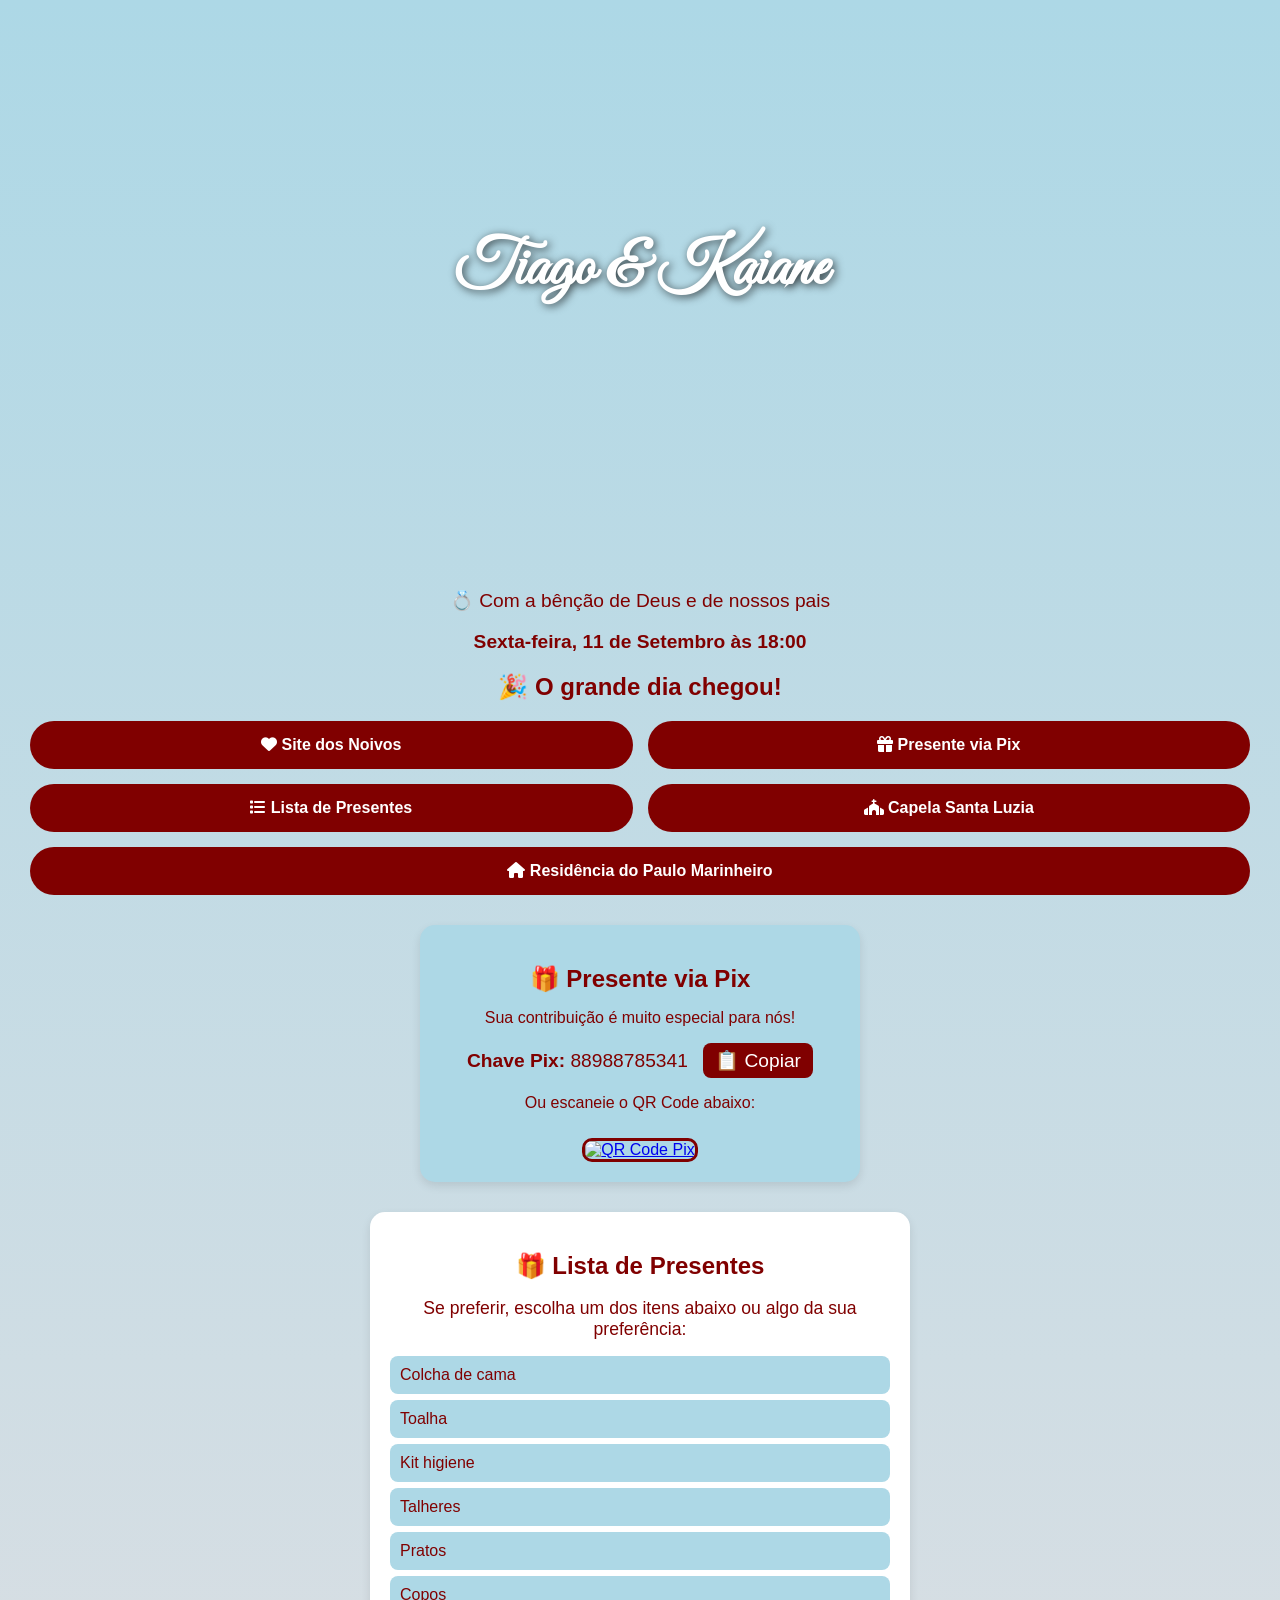
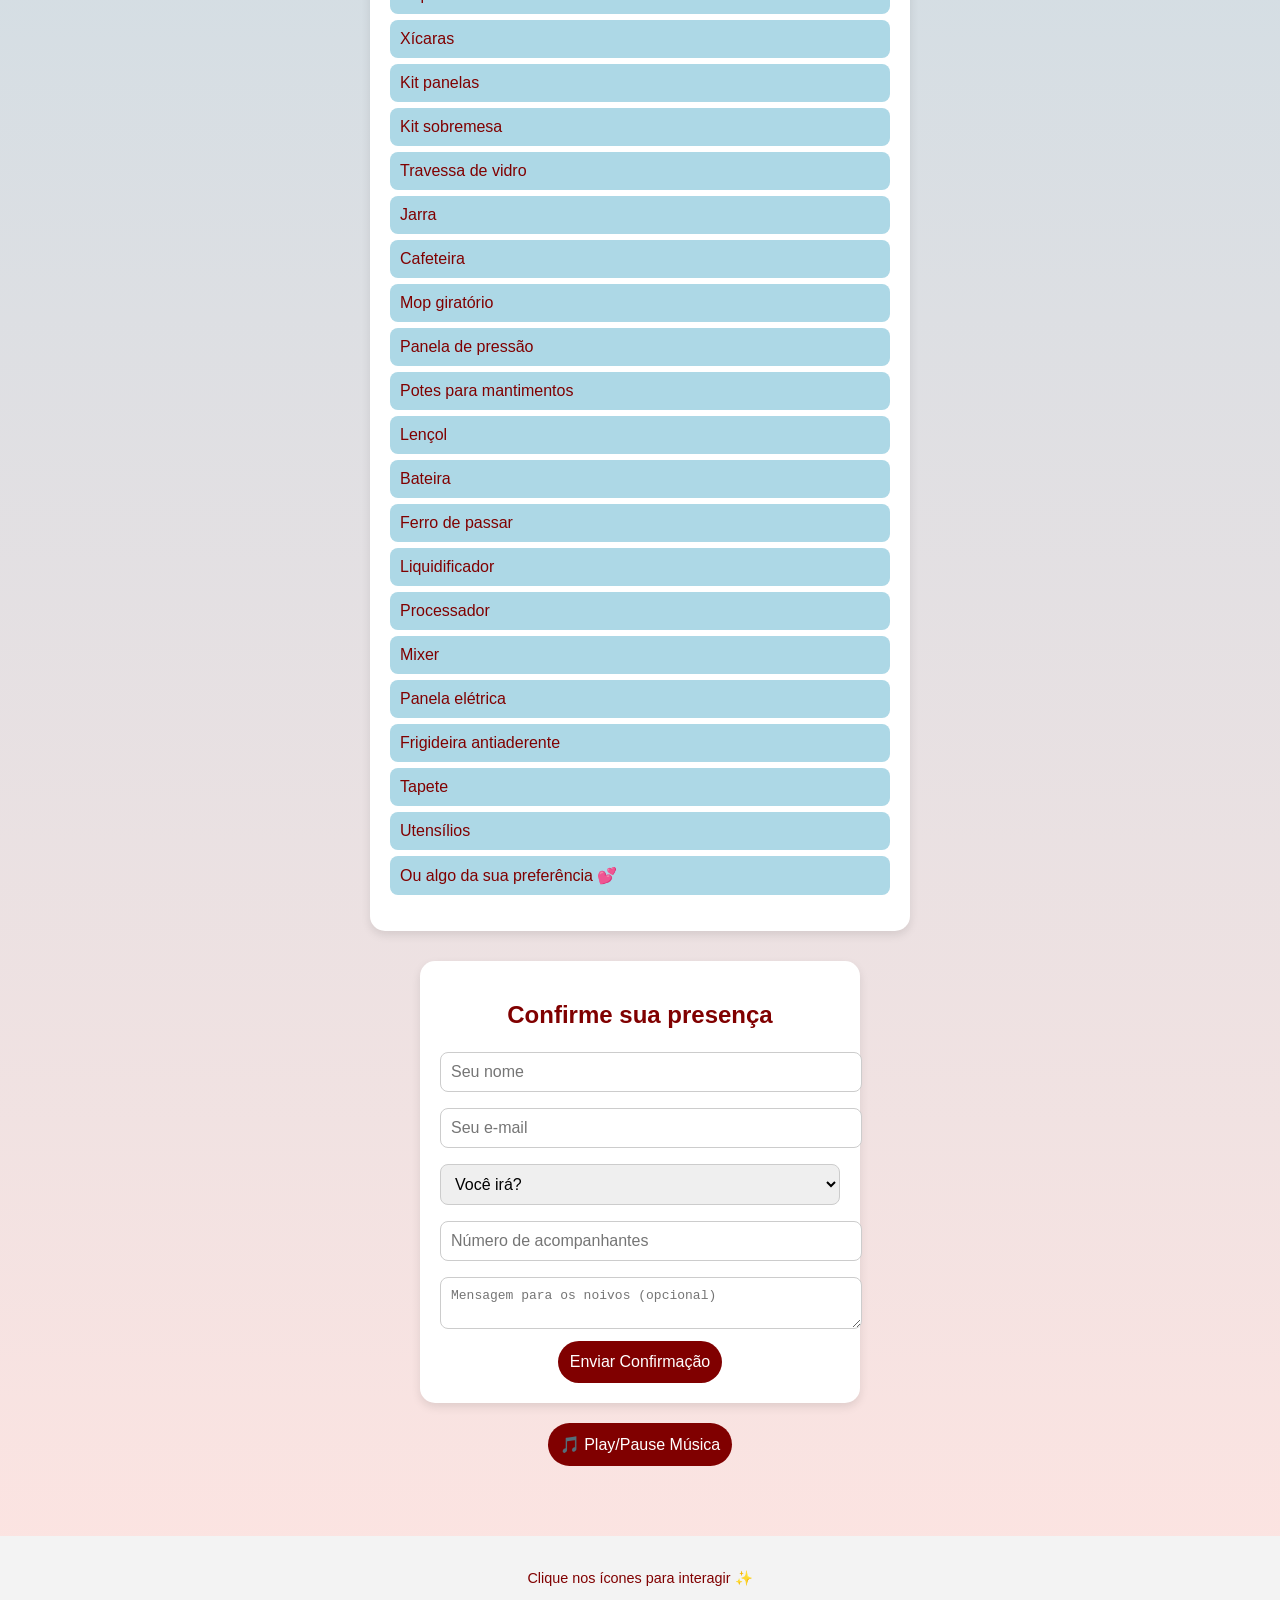
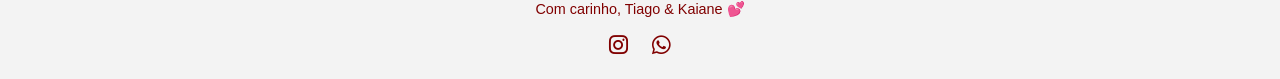
==== index.html @ 75809c32 "Atualizando texto" ====
<!DOCTYPE html>
<html lang="pt-BR">
<head>
  <meta charset="UTF-8">
  <meta name="viewport" content="width=device-width, initial-scale=1.0">
  <title>Convite de Casamento - Tiago & Kaiane</title>

  <!-- Fonte personalizada -->
  <link href="https://fonts.googleapis.com/css2?family=Great+Vibes&display=swap" rel="stylesheet">

  <!-- Ícones Font Awesome -->
  <link rel="stylesheet" href="https://cdnjs.cloudflare.com/ajax/libs/font-awesome/6.4.0/css/all.min.css">

  <!-- CSS externo -->
  <link rel="stylesheet" href="style.css">
</head>
<body>

  <header>
    <h1>Tiago & Kaiane</h1>
  </header>

  <section>
    <div class="info">
      <p>💍 Com a bênção de Deus e de nossos pais</p>
      <p><strong>Sexta-feira, 11 de Setembro às 18:00</strong></p>
    </div>

    <!-- Contador regressivo -->
    <div class="countdown" id="countdown"></div>

    <div class="buttons">
      <a href="https://site-dos-noivos.com" class="btn"><i class="fas fa-heart"></i> Site dos Noivos</a>
      <a href="#pix" class="btn"><i class="fas fa-gift"></i> Presente via Pix</a>
      <a href="#presentes" class="btn"><i class="fas fa-list"></i> Lista de Presentes</a>
      <a href="https://maps.app.goo.gl/m1CwJdCA1VAwFBrQ7?g_st=aw" class="btn"><i class="fas fa-church"></i> Capela Santa Luzia</a>
      <a href="https://maps.app.goo.gl/UQxGFGQzmohDNSAo7?g_st=aw" class="btn"><i class="fas fa-home"></i> Residência do Paulo Marinheiro</a>
    </div>

    <!-- Bloco de presente via Pix -->
    <div id="pix" class="pix-block">
      <h2>🎁 Presente via Pix</h2>
      <p>Sua contribuição é muito especial para nós!</p>

      <!-- Chave Pix -->
      <div class="pix-key">
        <strong>Chave Pix:</strong> 88988785341
        <button onclick="navigator.clipboard.writeText('88988785341'); alert('Chave Pix copiada!');">
          📋 Copiar
        </button>
      </div>

      <!-- QR Code Pix -->
      <div class="pix-qr">
        <p>Ou escaneie o QR Code abaixo:</p>
        <a href="https://nubank.com.br/cobrar/1ckb0x/6a582329-a5ba-406e-8a54-6b8d6a036bc4" target="_blank">
          <img src="https://nubank.com.br/cobrar/1ckb0x/6a582329-a5ba-406e-8a54-6b8d6a036bc4" alt="QR Code Pix">
        </a>
      </div>
    </div>

    <!-- Lista de Presentes -->
    <div id="presentes" class="gift-list">
      <h2>🎁 Lista de Presentes</h2>
      <p>Se preferir, escolha um dos itens abaixo ou algo da sua preferência:</p>
      <ul>
        <li>Colcha de cama</li>
        <li>Toalha</li>
        <li>Kit higiene</li>
        <li>Talheres</li>
        <li>Pratos</li>
        <li>Copos</li>
        <li>Xícaras</li>
        <li>Kit panelas</li>
        <li>Kit sobremesa</li>
        <li>Travessa de vidro</li>
        <li>Jarra</li>
        <li>Cafeteira</li>
        <li>Mop giratório</li>
        <li>Panela de pressão</li>
        <li>Potes para mantimentos</li>
        <li>Lençol</li>
        <li>Bateira</li>
        <li>Ferro de passar</li>
        <li>Liquidificador</li>
        <li>Processador</li>
        <li>Mixer</li>
        <li>Panela elétrica</li>
        <li>Frigideira antiaderente</li>
        <li>Tapete</li>
        <li>Utensílios</li>
        <li>Ou algo da sua preferência 💕</li>
      </ul>
    </div>

    <!-- Formulário de confirmação -->
    <form action="https://formsubmit.co/overyet4627599@gmail.com" method="POST">
      <h2>Confirme sua presença</h2>
      <input type="text" name="nome" placeholder="Seu nome" required>
      <input type="email" name="email" placeholder="Seu e-mail" required>
      <select name="presenca" required>
        <option value="">Você irá?</option>
        <option value="Sim">Sim, estarei presente</option>
        <option value="Não">Infelizmente não poderei</option>
      </select>
      <input type="number" name="acompanhantes" placeholder="Número de acompanhantes" min="0">
      <textarea name="mensagem" placeholder="Mensagem para os noivos (opcional)"></textarea>
      <button type="submit">Enviar Confirmação</button>

      <!-- Configurações extras -->
      <input type="hidden" name="_captcha" value="false">
      <input type="hidden" name="_next" value="https://site-dos-noivos.com/obrigado.html">
      <input type="text" name="_honey" style="display:none">
    </form>

    <!-- Controle da música -->
    <div style="margin-top:20px;">
      <button onclick="toggleMusic()">🎵 Play/Pause Música</button>
    </div>

    <!-- Música de fundo -->
    <audio id="bg-music" loop>
      <source src="https://www.soundhelix.com/examples/mp3/SoundHelix-Song-1.mp3" type="audio/mpeg">
      Seu navegador não suporta áudio.
    </audio>
  </section>

  <footer>
    <p>Clique nos ícones para interagir ✨</p>
    <p>Com carinho, Tiago & Kaiane 💕</p>
    <div>
      <a href="https://instagram.com/seuinsta" target="_blank"><i class="fab fa-instagram"></i></a>
      <a href="https://wa.me/seunumerowhatsapp" target="_blank"><i class="fab fa-whatsapp"></i></a>
    </div>
  </footer>

  <!-- JS externo -->
  <script src="script.js"></script>
</body>
</html>
---- style.css ----
body {
  margin: 0;
  font-family: 'Great Vibes', cursive;
  background: linear-gradient(to bottom, #add8e6, #ffe4e1); /* azul claro + tom suave */
  color: #800000; /* marsala */
  text-align: center;
  overflow-x: hidden;
}

header {
  background: url('https://images.unsplash.com/photo-1529636521050-2f8c1a2f1f1f') no-repeat center/cover;
  height: 60vh;
  display: flex;
  align-items: center;
  justify-content: center;
  color: white;
  text-shadow: 2px 2px 8px rgba(0,0,0,0.7);
  animation: fadeIn 2s ease-in-out;
}

header h1 {
  font-size: 4em; /* nome dos noivos maior */
}

section {
  padding: 30px;
  animation: slideUp 1.5s ease-in-out;
}

.info {
  font-size: 1.2em;
  margin-bottom: 20px;
  font-family: 'Segoe UI', sans-serif;
}

.countdown {
  font-size: 1.5em;
  font-weight: bold;
  margin: 20px 0;
  color: #800000; /* marsala */
  font-family: 'Segoe UI', sans-serif;
  animation: pulse 2s infinite;
}

.countdown span {
  background: #add8e6; /* azul claro */
  padding: 5px 10px;
  border-radius: 8px;
  margin: 0 5px;
  box-shadow: 0 2px 6px rgba(0,0,0,0.2);
}

@keyframes pulse {
  0% {transform: scale(1);}
  50% {transform: scale(1.1);}
  100% {transform: scale(1);}
}

.buttons {
  display: flex;
  flex-wrap: wrap;
  justify-content: center;
  gap: 15px;
  margin-bottom: 30px;
}

.btn {
  background: #800000; /* marsala */
  color: white;
  padding: 15px 25px;
  border-radius: 30px;
  text-decoration: none;
  font-weight: bold;
  transition: transform 0.3s, background 0.3s;
  font-family: 'Segoe UI', sans-serif;
  flex: 1 1 40%;
  text-align: center;
  opacity: 0;
  animation: fadeIn 1.5s forwards;
}

.btn:nth-child(1) { animation-delay: 0.3s; }
.btn:nth-child(2) { animation-delay: 0.6s; }
.btn:nth-child(3) { animation-delay: 0.9s; }
.btn:nth-child(4) { animation-delay: 1.2s; }
.btn:nth-child(5) { animation-delay: 1.5s; }

.btn:hover {
  transform: scale(1.05);
  background: #add8e6; /* azul claro */
}

/* Bloco Pix */
.pix-block {
  margin: 30px auto;
  padding: 20px;
  max-width: 400px;
  background: #add8e6; /* azul claro */
  border-radius: 15px;
  box-shadow: 0 4px 10px rgba(0,0,0,0.1);
  font-family: 'Segoe UI', sans-serif;
  color: #800000; /* marsala */
}

.pix-block h2 {
  margin-bottom: 10px;
  color: #800000;
}

.pix-key {
  margin: 15px 0;
  font-size: 1.2em;
}

.pix-key button {
  margin-left: 10px;
  background: #800000;
  color: white;
  border: none;
  padding: 6px 12px;
  border-radius: 8px;
  cursor: pointer;
  transition: background 0.3s;
}

.pix-key button:hover {
  background: #b22222; /* tom mais claro de marsala */
}

.pix-qr img {
  margin-top: 10px;
  max-width: 100%;
  border: 3px solid #800000;
  border-radius: 10px;
}

/* Lista de Presentes */
.gift-list {
  margin: 30px auto;
  padding: 20px;
  max-width: 500px;
  background: #fff;
  border-radius: 15px;
  box-shadow: 0 4px 10px rgba(0,0,0,0.1);
  font-family: 'Segoe UI', sans-serif;
  color: #800000; /* marsala */
}

.gift-list h2 {
  margin-bottom: 10px;
  color: #800000;
}

.gift-list p {
  margin-bottom: 15px;
  font-size: 1.1em;
}

.gift-list ul {
  list-style: none;
  padding: 0;
  text-align: left;
}

.gift-list ul li {
  background: #add8e6; /* azul claro */
  margin: 6px 0;
  padding: 10px;
  border-radius: 8px;
  font-size: 1em;
  transition: transform 0.2s;
}

.gift-list ul li:hover {
  transform: scale(1.05);
  background: #800000;
  color: white;
}

/* Formulário */
form {
  max-width: 400px;
  margin: 0 auto;
  background: #fff;
  padding: 20px;
  border-radius: 15px;
  box-shadow: 0 4px 10px rgba(0,0,0,0.1);
  font-family: 'Segoe UI', sans-serif;
}

form h2 {
  margin-bottom: 15px;
  color: #800000; /* marsala */
}

input, select, textarea {
  width: 100%;
  padding: 10px;
  margin: 8px 0;
  border: 1px solid #ccc;
  border-radius: 8px;
  font-size: 1em;
}

button {
  background: #800000; /* marsala */
  color: white;
  padding: 12px;
  border: none;
  border-radius: 30px;
  font-size: 1em;
  cursor: pointer;
  transition: background 0.3s;
}

button:hover {
  background: #add8e6; /* azul claro */
}

footer {
  margin-top: 40px;
  padding: 20px;
  background: #f3f3f3;
  font-size: 0.9em;
  font-family: 'Segoe UI', sans-serif;
}

footer a {
  margin: 0 10px;
  color: #800000; /* marsala */
  font-size: 1.5em;
  text-decoration: none;
}

footer a:hover {
  color: #add8e6; /* azul claro */
}

@keyframes fadeIn {
  from {opacity: 0;}
  to {opacity: 1;}
}

@keyframes slideUp {
  from {transform: translateY(50px); opacity: 0;}
  to {transform: translateY(0); opacity: 1;}
}

/* Responsividade */
@media (max-width: 768px) {
  header h1 { font-size: 3em; }
  .info { font-size: 1em; }
  .btn { flex: 1 1 100%; padding: 12px 20px; font-size: 1em; }
}

@media (max-width: 480px) {
  header { height: 40vh; }
  header h1 { font-size: 2.2em; }
  .info { font-size: 0.9em; }
  .btn { font-size: 0.9em; padding: 10px 15px; }
}
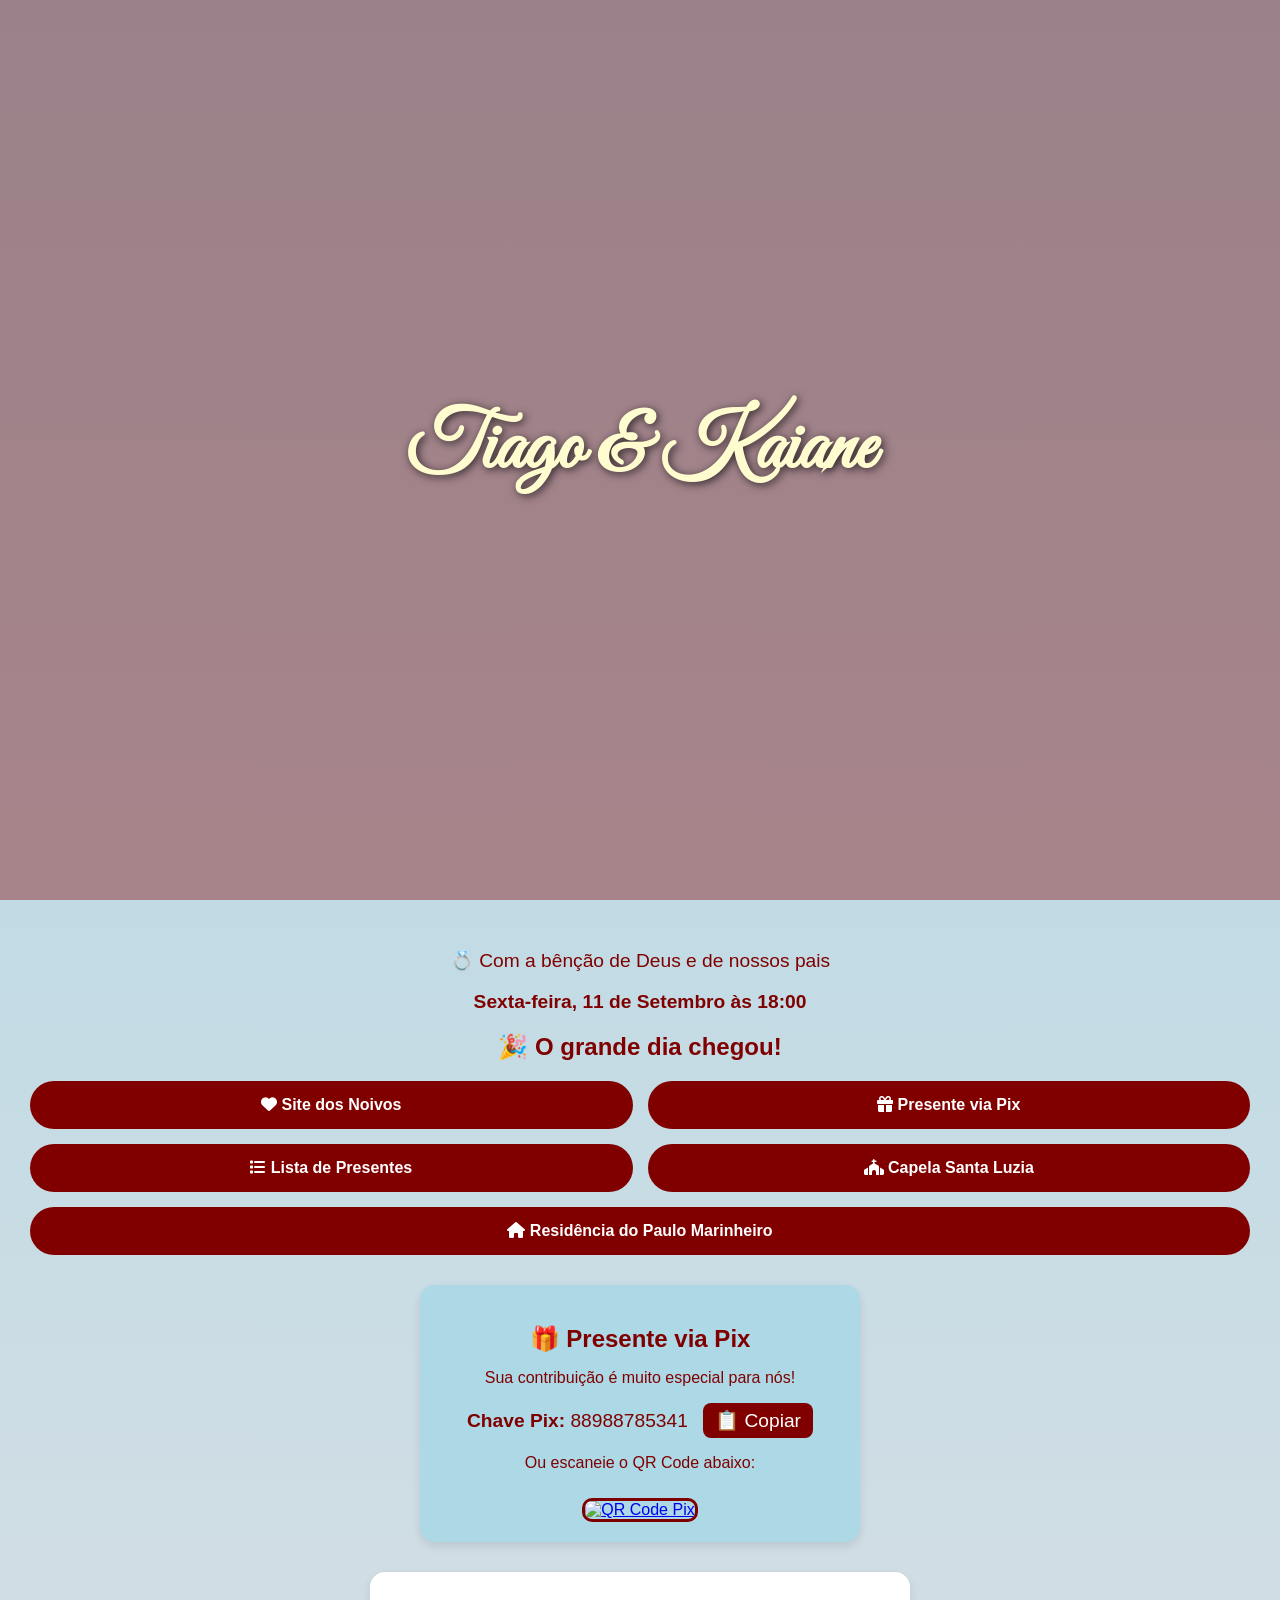
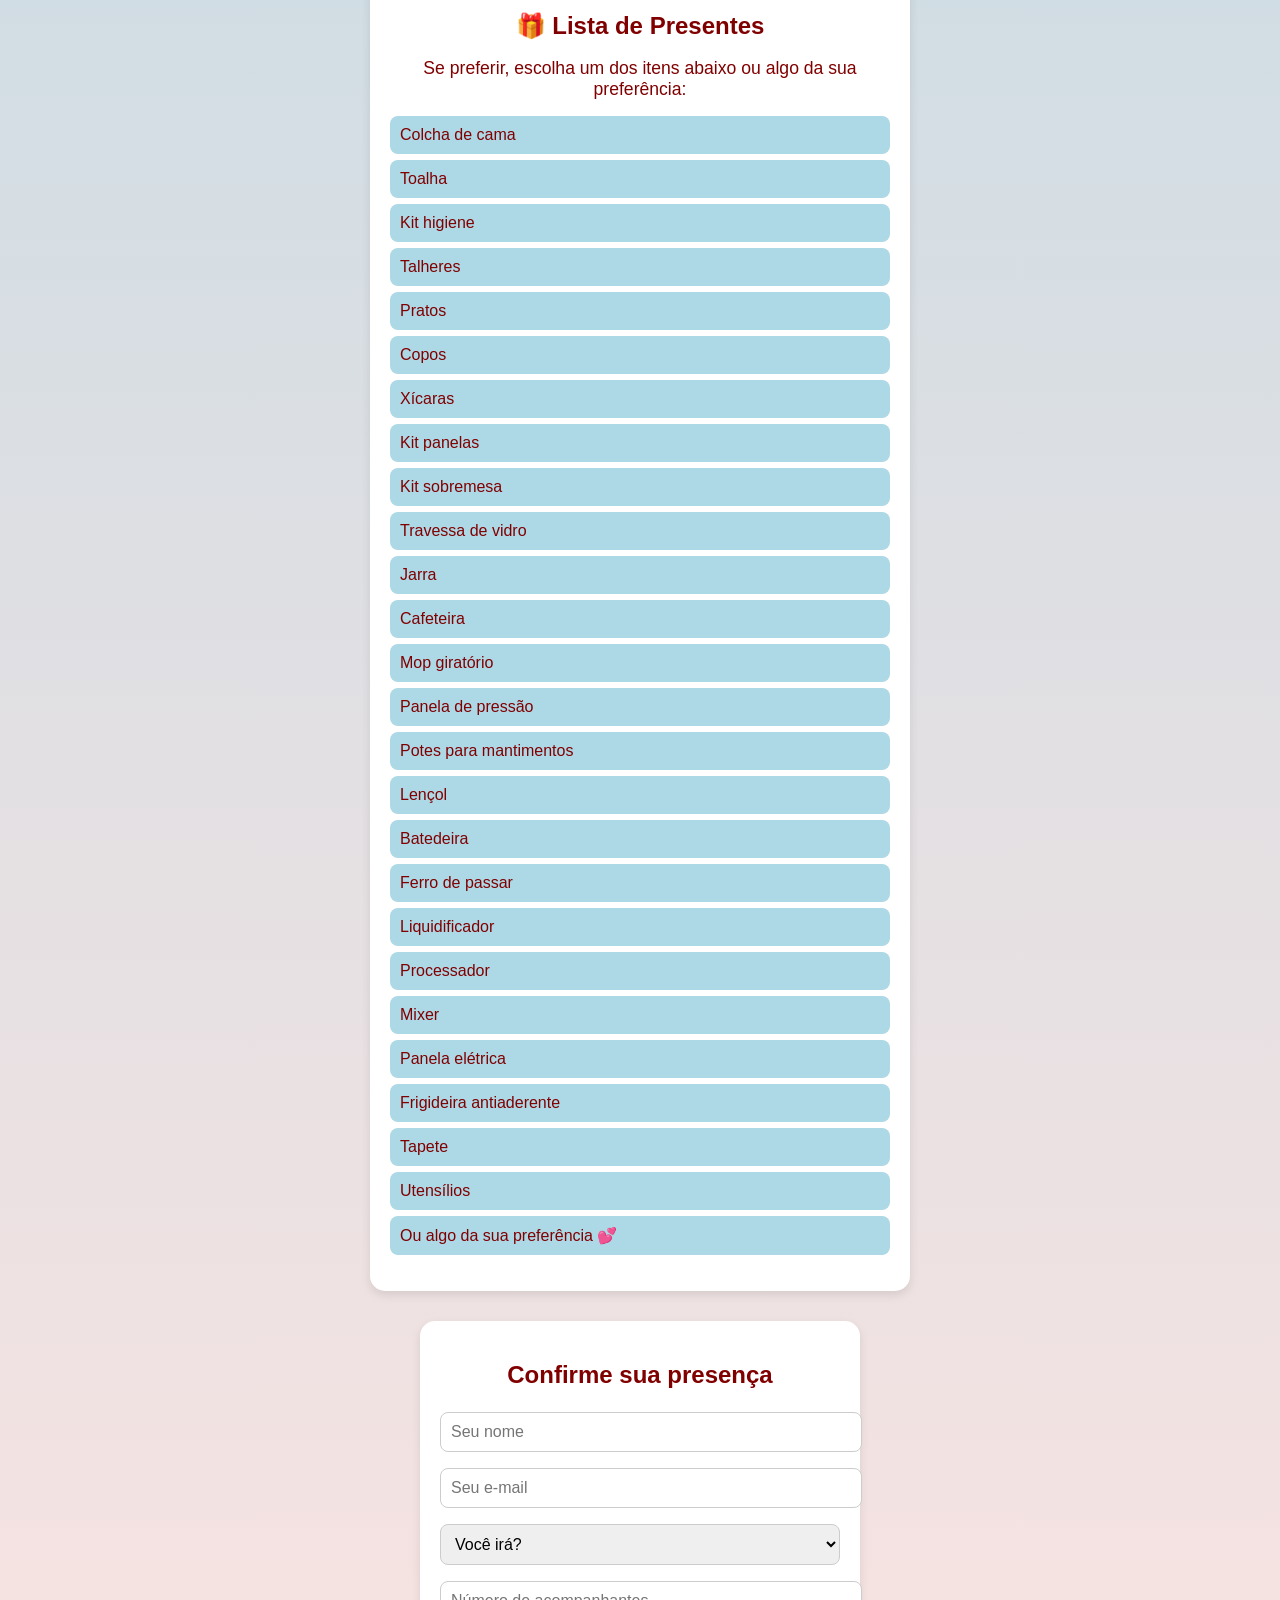
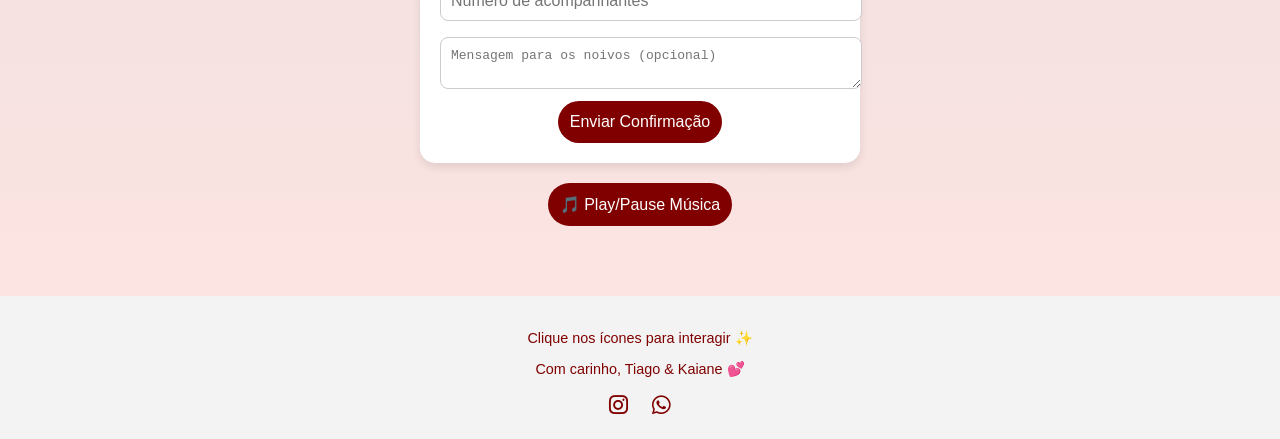
==== commit 1f0c982c: "Adicionando novas fotos e atualizando texto" ====
--- a/index.html
+++ b/index.html
@@ -16,7 +16,9 @@
 </head>
 <body>
 
+  <!-- Cabeçalho com foto dos noivos -->
   <header>
+    <div class="overlay"></div>
     <h1>Tiago & Kaiane</h1>
   </header>
 
@@ -29,20 +31,20 @@
     <!-- Contador regressivo -->
     <div class="countdown" id="countdown"></div>
 
+    <!-- Botões principais -->
     <div class="buttons">
-      <a href="https://site-dos-noivos.com" class="btn"><i class="fas fa-heart"></i> Site dos Noivos</a>
+      <a href="site.html" class="btn"><i class="fas fa-heart"></i> Site dos Noivos</a>
       <a href="#pix" class="btn"><i class="fas fa-gift"></i> Presente via Pix</a>
       <a href="#presentes" class="btn"><i class="fas fa-list"></i> Lista de Presentes</a>
       <a href="https://maps.app.goo.gl/m1CwJdCA1VAwFBrQ7?g_st=aw" class="btn"><i class="fas fa-church"></i> Capela Santa Luzia</a>
       <a href="https://maps.app.goo.gl/UQxGFGQzmohDNSAo7?g_st=aw" class="btn"><i class="fas fa-home"></i> Residência do Paulo Marinheiro</a>
     </div>
 
-    <!-- Bloco de presente via Pix -->
+    <!-- Bloco Pix -->
     <div id="pix" class="pix-block">
       <h2>🎁 Presente via Pix</h2>
       <p>Sua contribuição é muito especial para nós!</p>
 
-      <!-- Chave Pix -->
       <div class="pix-key">
         <strong>Chave Pix:</strong> 88988785341
         <button onclick="navigator.clipboard.writeText('88988785341'); alert('Chave Pix copiada!');">
@@ -50,7 +52,6 @@
         </button>
       </div>
 
-      <!-- QR Code Pix -->
       <div class="pix-qr">
         <p>Ou escaneie o QR Code abaixo:</p>
         <a href="https://nubank.com.br/cobrar/1ckb0x/6a582329-a5ba-406e-8a54-6b8d6a036bc4" target="_blank">
@@ -80,7 +81,7 @@
         <li>Panela de pressão</li>
         <li>Potes para mantimentos</li>
         <li>Lençol</li>
-        <li>Bateira</li>
+        <li>Batedeira</li>
         <li>Ferro de passar</li>
         <li>Liquidificador</li>
         <li>Processador</li>
@@ -109,7 +110,7 @@
 
       <!-- Configurações extras -->
       <input type="hidden" name="_captcha" value="false">
-      <input type="hidden" name="_next" value="https://site-dos-noivos.com/obrigado.html">
+      <input type="hidden" name="_next" value="obrigado.html">
       <input type="text" name="_honey" style="display:none">
     </form>
 
@@ -129,8 +130,8 @@
     <p>Clique nos ícones para interagir ✨</p>
     <p>Com carinho, Tiago & Kaiane 💕</p>
     <div>
-      <a href="https://instagram.com/seuinsta" target="_blank"><i class="fab fa-instagram"></i></a>
-      <a href="https://wa.me/seunumerowhatsapp" target="_blank"><i class="fab fa-whatsapp"></i></a>
+      <a href="https://www.instagram.com/tiago_monteiro46_?igsh=cXBzOXZ2M3hsc3Yw" target="_blank"><i class="fab fa-instagram"></i></a>
+      <a href="https://api.whatsapp.com/send?phone=5588988785341&text=" target="_blank"><i class="fab fa-whatsapp"></i></a>
     </div>
   </footer>
 
--- a/style.css
+++ b/style.css
@@ -1,25 +1,36 @@
 body {
   margin: 0;
   font-family: 'Great Vibes', cursive;
-  background: linear-gradient(to bottom, #add8e6, #ffe4e1); /* azul claro + tom suave */
-  color: #800000; /* marsala */
+  background: linear-gradient(to bottom, #add8e6, #ffe4e1); 
+  color: #800000; 
   text-align: center;
   overflow-x: hidden;
 }
 
+/* Cabeçalho com foto dos noivos e overlay marsala */
 header {
-  background: url('https://images.unsplash.com/photo-1529636521050-2f8c1a2f1f1f') no-repeat center/cover;
-  height: 60vh;
+  position: relative;
+  background: url('fotos/fundo.jpg') no-repeat center/cover;
+  height: 100vh; /* ocupa toda a tela */
   display: flex;
   align-items: center;
   justify-content: center;
-  color: white;
   text-shadow: 2px 2px 8px rgba(0,0,0,0.7);
   animation: fadeIn 2s ease-in-out;
 }
 
+header .overlay {
+  position: absolute;
+  top: 0; left: 0;
+  width: 100%; height: 100%;
+  background: rgba(128, 0, 0, 0.4); /* marsala translúcido */
+}
+
 header h1 {
-  font-size: 4em; /* nome dos noivos maior */
+  position: relative;
+  font-size: 5em; /* nome maior */
+  color: #FFFDD0; /* cor marfim */
+  z-index: 1;
 }
 
 section {
@@ -37,13 +48,13 @@
   font-size: 1.5em;
   font-weight: bold;
   margin: 20px 0;
-  color: #800000; /* marsala */
+  color: #800000; 
   font-family: 'Segoe UI', sans-serif;
   animation: pulse 2s infinite;
 }
 
 .countdown span {
-  background: #add8e6; /* azul claro */
+  background: #add8e6; 
   padding: 5px 10px;
   border-radius: 8px;
   margin: 0 5px;
@@ -65,7 +76,7 @@
 }
 
 .btn {
-  background: #800000; /* marsala */
+  background: #800000; 
   color: white;
   padding: 15px 25px;
   border-radius: 30px;
@@ -87,19 +98,19 @@
 
 .btn:hover {
   transform: scale(1.05);
-  background: #add8e6; /* azul claro */
-}
-
-/* Bloco Pix */
+  background: #add8e6; 
+}
+
+/* Pix */
 .pix-block {
   margin: 30px auto;
   padding: 20px;
   max-width: 400px;
-  background: #add8e6; /* azul claro */
+  background: #add8e6; 
   border-radius: 15px;
   box-shadow: 0 4px 10px rgba(0,0,0,0.1);
   font-family: 'Segoe UI', sans-serif;
-  color: #800000; /* marsala */
+  color: #800000; 
 }
 
 .pix-block h2 {
@@ -124,7 +135,7 @@
 }
 
 .pix-key button:hover {
-  background: #b22222; /* tom mais claro de marsala */
+  background: #b22222; 
 }
 
 .pix-qr img {
@@ -143,7 +154,7 @@
   border-radius: 15px;
   box-shadow: 0 4px 10px rgba(0,0,0,0.1);
   font-family: 'Segoe UI', sans-serif;
-  color: #800000; /* marsala */
+  color: #800000;
 }
 
 .gift-list h2 {
@@ -163,7 +174,7 @@
 }
 
 .gift-list ul li {
-  background: #add8e6; /* azul claro */
+  background: #add8e6; 
   margin: 6px 0;
   padding: 10px;
   border-radius: 8px;
@@ -176,6 +187,52 @@
   background: #800000;
   color: white;
 }
+
+/* Carrossel */
+.carousel {
+  position: relative;
+  max-width: 800px;
+  margin: 30px auto;
+  overflow: hidden;
+  border-radius: 15px;
+  box-shadow: 0 4px 10px rgba(0,0,0,0.2);
+}
+
+.carousel-container {
+  display: flex;
+  transition: transform 0.5s ease-in-out;
+}
+
+.carousel-container img {
+  min-width: 100%;
+  display: none;
+  border-radius: 15px;
+}
+
+.carousel-container img.active {
+  display: block;
+}
+
+.carousel-btn {
+  position: absolute;
+  top: 50%;
+  transform: translateY(-50%);
+  background: #800000; 
+  color: white;
+  border: none;
+  padding: 10px;
+  cursor: pointer;
+  border-radius: 50%;
+  font-size: 1.5em;
+  transition: background 0.3s;
+}
+
+.carousel-btn:hover {
+  background: #add8e6; 
+}
+
+.carousel-btn.prev { left: 10px; }
+.carousel-btn.next { right: 10px; }
 
 /* Formulário */
 form {
@@ -190,7 +247,7 @@
 
 form h2 {
   margin-bottom: 15px;
-  color: #800000; /* marsala */
+  color: #800000; 
 }
 
 input, select, textarea {
@@ -203,7 +260,7 @@
 }
 
 button {
-  background: #800000; /* marsala */
+  background: #800000; 
   color: white;
   padding: 12px;
   border: none;
@@ -214,9 +271,10 @@
 }
 
 button:hover {
-  background: #add8e6; /* azul claro */
-}
-
+  background: #add8e6; 
+}
+
+/* Rodapé */
 footer {
   margin-top: 40px;
   padding: 20px;
@@ -227,15 +285,16 @@
 
 footer a {
   margin: 0 10px;
-  color: #800000; /* marsala */
+  color: #800000; 
   font-size: 1.5em;
   text-decoration: none;
 }
 
 footer a:hover {
-  color: #add8e6; /* azul claro */
-}
-
+  color: #add8e6; 
+}
+
+/* Animações */
 @keyframes fadeIn {
   from {opacity: 0;}
   to {opacity: 1;}
@@ -248,14 +307,29 @@
 
 /* Responsividade */
 @media (max-width: 768px) {
-  header h1 { font-size: 3em; }
+  header h1 { font-size: 3.5em; color: #FFFDD0; }
   .info { font-size: 1em; }
   .btn { flex: 1 1 100%; padding: 12px 20px; font-size: 1em; }
 }
 
 @media (max-width: 480px) {
-  header { height: 40vh; }
-  header h1 { font-size: 2.2em; }
+  header { height: 60vh; }
+  header h1 { 
+    font-size: 2.5em; 
+    color: #FFFDD0; /* mantém marfim em celulares */
+  }
   .info { font-size: 0.9em; }
   .btn { font-size: 0.9em; padding: 10px 15px; }
-}
+  .gift-list, .pix-block, .carousel {
+    max-width: 95%;
+    padding: 15px;
+  }
+  .carousel-btn {
+    font-size: 1.2em;
+    padding: 8px;
+  }
+  .gift-list ul li {
+    font-size: 0.9em;
+    padding: 8px;
+  }
+}
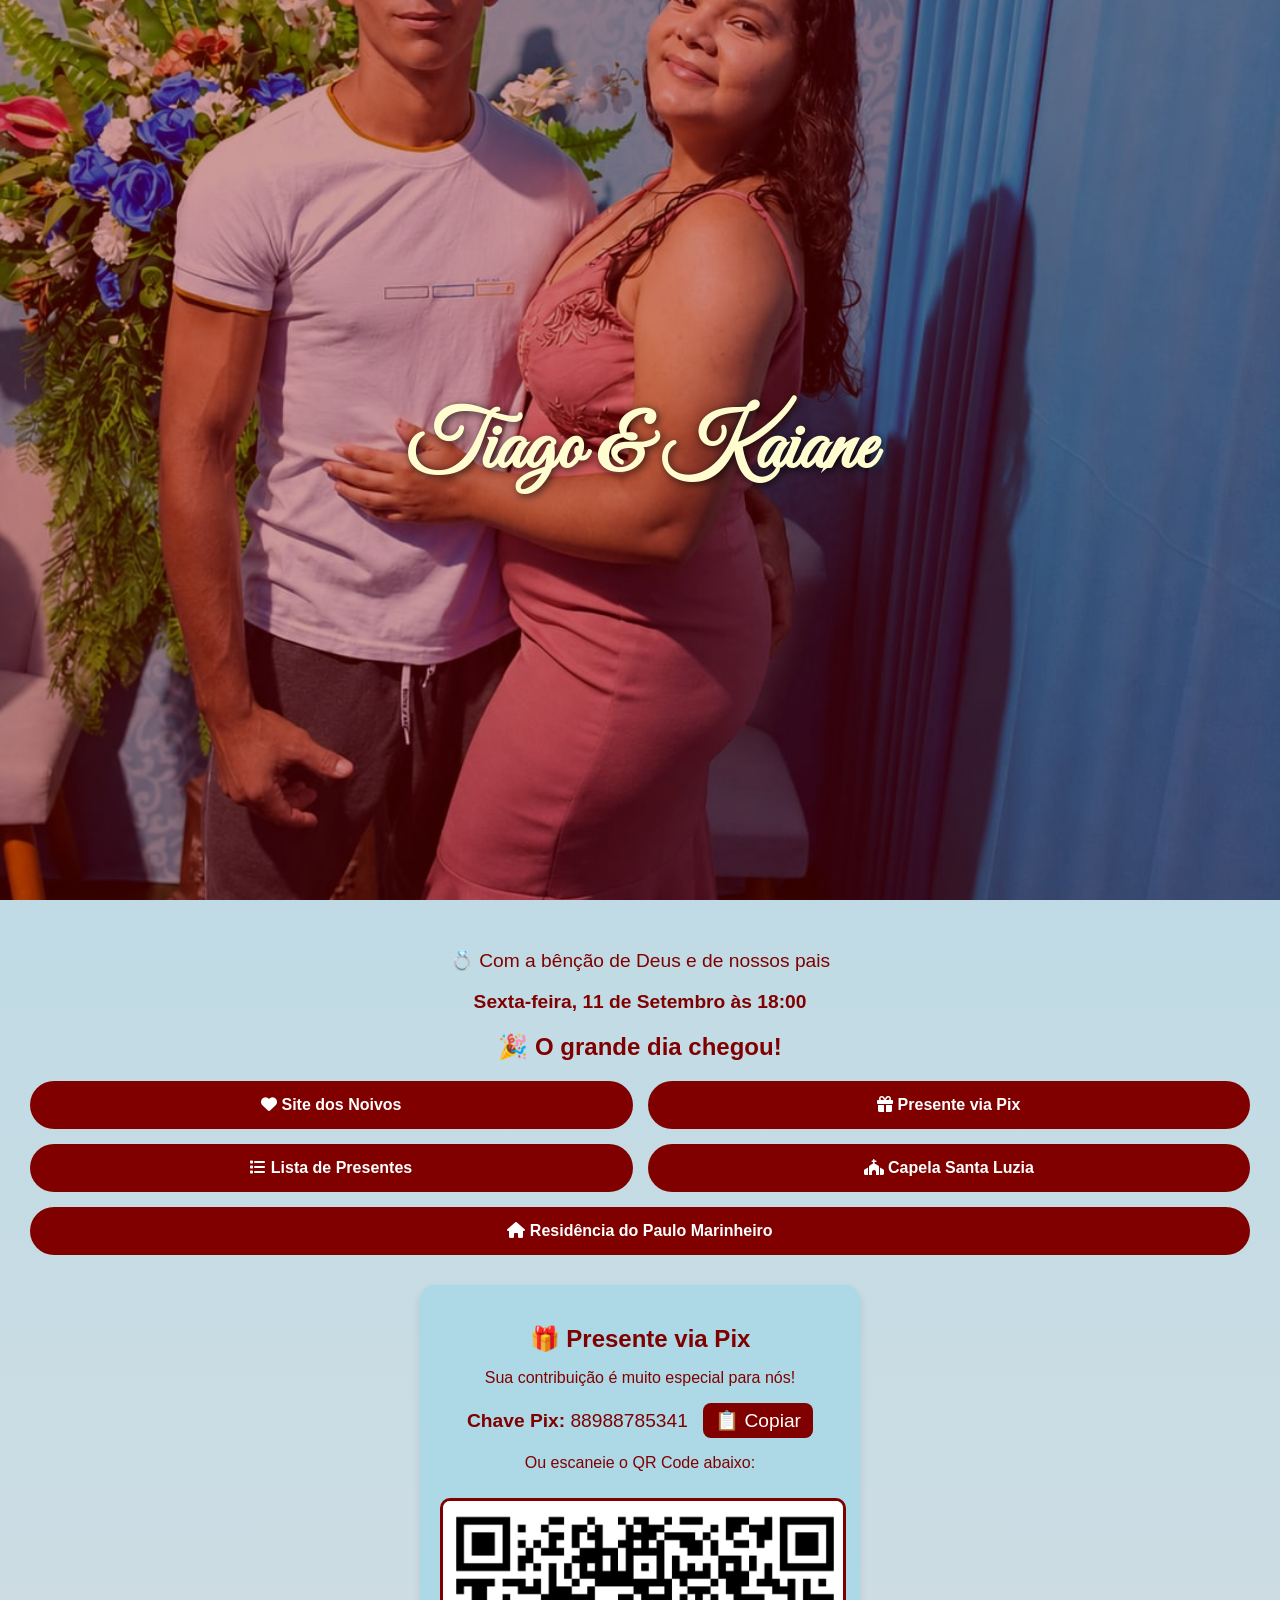
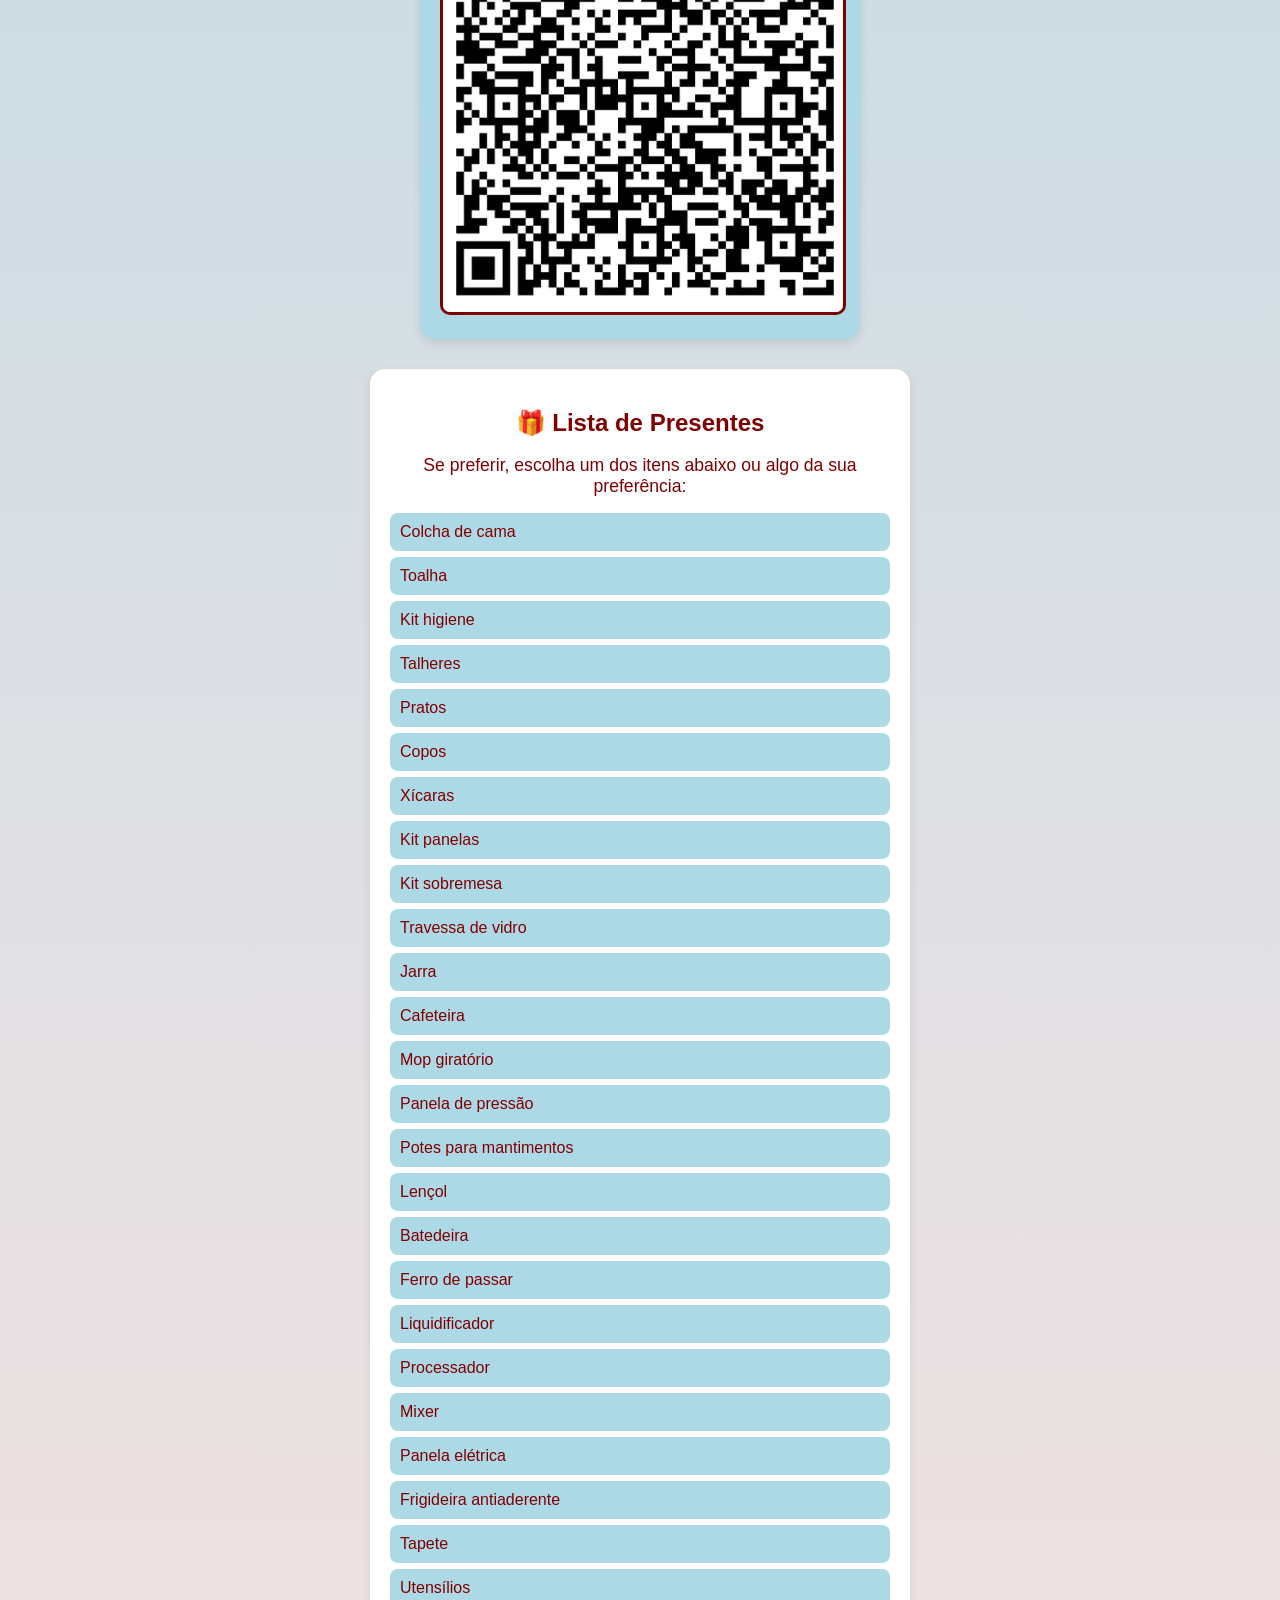
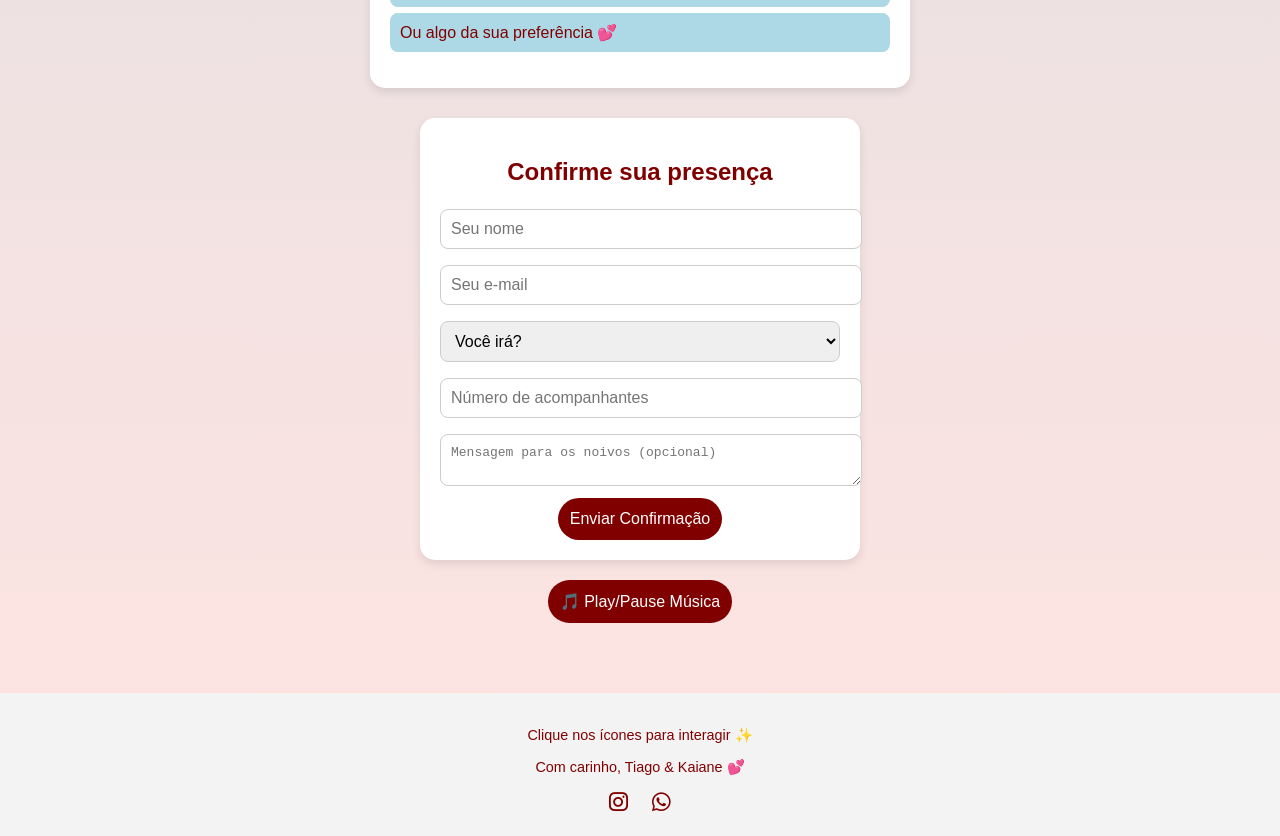
==== commit d0b1be4e: "Atualizações" ====
--- a/index.html
+++ b/index.html
@@ -55,7 +55,7 @@
       <div class="pix-qr">
         <p>Ou escaneie o QR Code abaixo:</p>
         <a href="https://nubank.com.br/cobrar/1ckb0x/6a582329-a5ba-406e-8a54-6b8d6a036bc4" target="_blank">
-          <img src="https://nubank.com.br/cobrar/1ckb0x/6a582329-a5ba-406e-8a54-6b8d6a036bc4" alt="QR Code Pix">
+          <img src="fotos/qr-code.jpeg" alt="QR Code Pix">
         </a>
       </div>
     </div>
--- a/style.css
+++ b/style.css
@@ -10,7 +10,7 @@
 /* Cabeçalho com foto dos noivos e overlay marsala */
 header {
   position: relative;
-  background: url('fotos/fundo.jpg') no-repeat center/cover;
+  background: url('fotos/fundo.jpeg') no-repeat center/cover;
   height: 100vh; /* ocupa toda a tela */
   display: flex;
   align-items: center;
